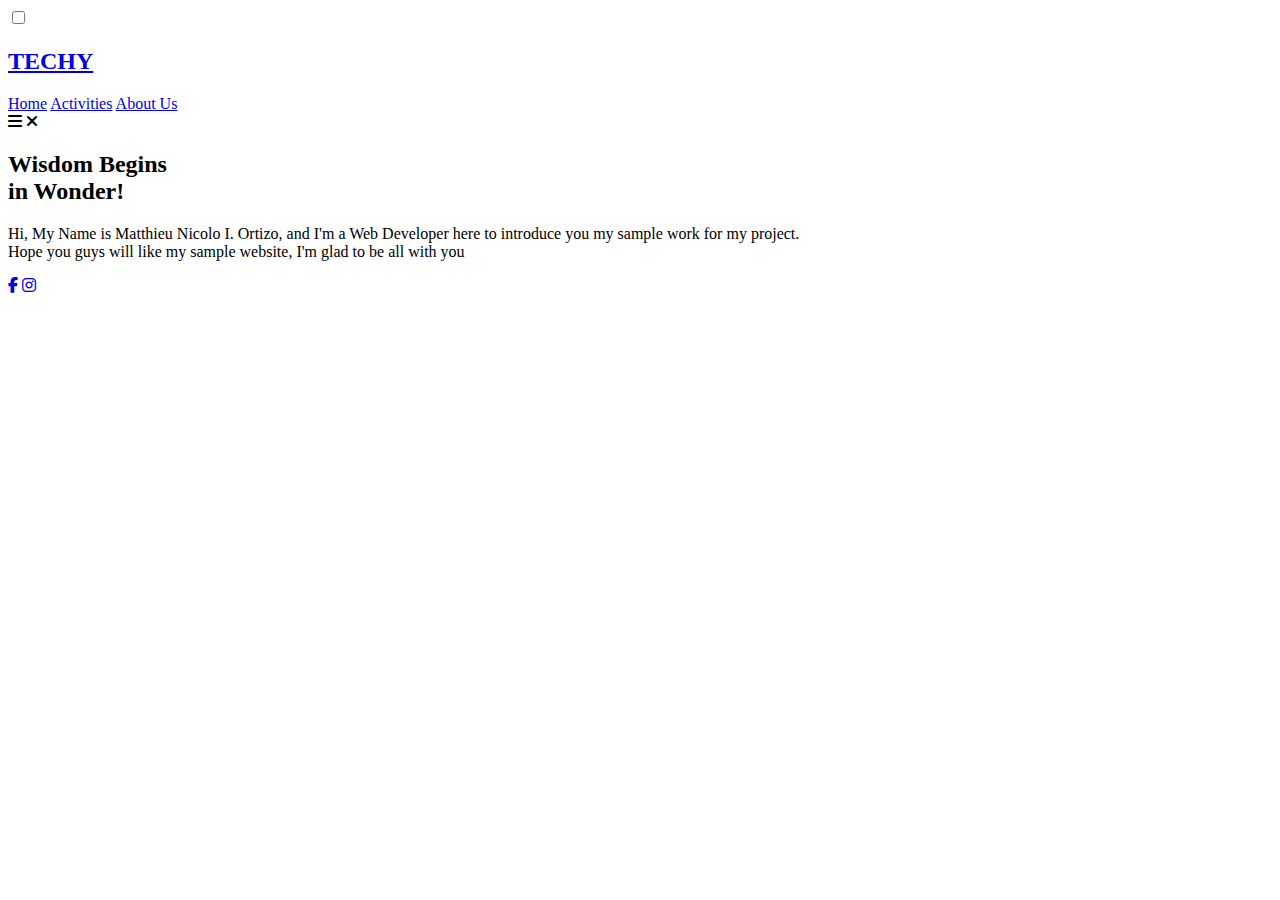
==== index.html @ 60237c9c "Create index.html" ====
<!DOCTYPE html>
<html lang="en">
<head>
    <meta charset="UTF-8">
    <meta http-equiv="X-UA-Compatible" content="IE=edge">
    <meta name="viewport" content="width=device-width, initial-scale=1.0">
    <title>TECHY</title>
    <link rel="stylesheet" href="CSS/portfolio.css">
    <link rel="stylesheet" href="https://cdnjs.cloudflare.com/ajax/libs/font-awesome/6.3.0/css/all.min.css">
    <link rel="shortcut icon" type="x-icon" href="../Portfolio/IMAGES/techy123.png"/>
</head>
<body>
    
    <section>
        <input type="checkbox" id="check">
        <header>
            <h2><a href="#" class="logo">TECHY</a></h2>
            <div class="navigation">
                <a href="index.html">Home</a>
                <a href="../TRIBUTE/tribute.html">Activities</a>
                <a href="../RESUME/resume.html">About Us</a>
            </div>
            <label for="check">
                <i class="fas fa-bars menu-btn"></i>
                <i class="fas fa-times close-btn"></i>
            </label>
        </header>
        <div class="content">
            <div class="info">
                <h2>Wisdom Begins<br><span>in Wonder!</span></h2>
                <p>Hi, My Name is Matthieu Nicolo I. Ortizo, and I'm a Web Developer here to introduce you my sample work for my project.<br> Hope you guys will like my sample website, I'm glad to be all with you</p>
            </div>
        </div>
        <div class="media-icons">
            <a href="https://www.facebook.com/matthieunicolo.ortizo.5/"><i class="fa-brands fa-facebook-f"></i></a>
            <a href="https://www.instagram.com/lyf.not.daijoubo/"><i class="fa-brands fa-instagram"></i></a>
        </div>
    </section>
    
</body>
</html>
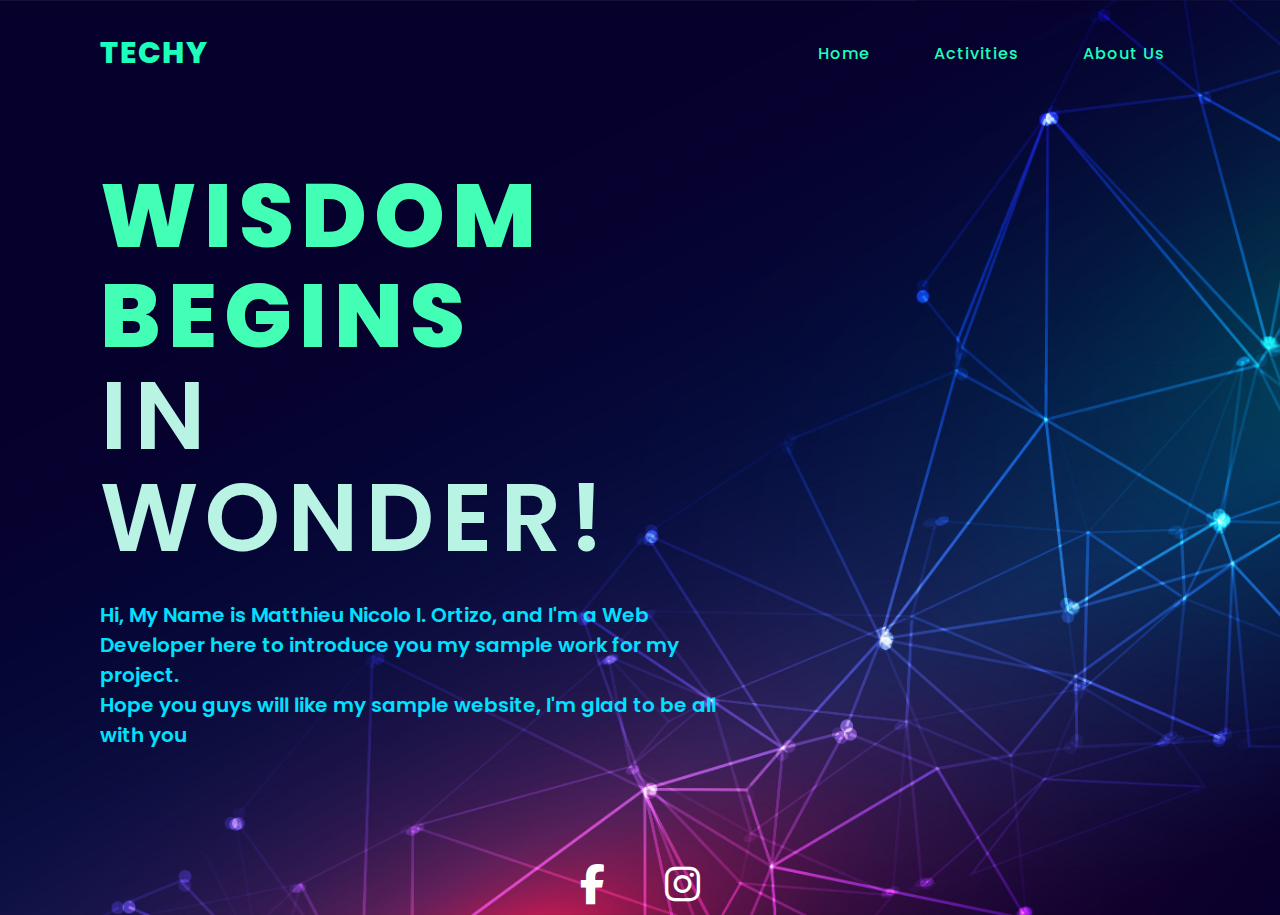
==== commit d575409d: "Update index.html" ====
--- a/index.html
+++ b/index.html
@@ -17,8 +17,8 @@
             <h2><a href="#" class="logo">TECHY</a></h2>
             <div class="navigation">
                 <a href="index.html">Home</a>
-                <a href="../TRIBUTE/tribute.html">Activities</a>
-                <a href="../RESUME/resume.html">About Us</a>
+                <a href="tribute.html">Activities</a>
+                <a href="resume.html">About Us</a>
             </div>
             <label for="check">
                 <i class="fas fa-bars menu-btn"></i>
--- a/CSS/portfolio.css
+++ b/CSS/portfolio.css
@@ -0,0 +1,190 @@
+@import url('https://fonts.googleapis.com/css2?family=Poppins:ital,wght@0,100;0,200;0,300;0,400;0,500;0,600;0,700;0,800;0,900;1,100;1,200;1,300;1,400;1,500;1,600;1,700;1,800;1,900&display=swap');
+*{
+    margin: 0;
+    padding: 0%;
+    box-sizing: border-box;
+    font-family: "Poppins", sans-serif;
+}
+
+section{
+    position: relative;
+    width: 100%;
+    min-height: 100vh;
+    display: flex;
+    flex-direction: column;
+    justify-content: flex-start;
+    background: url("../IMAGES/techy.jpg")no-repeat;
+    background-size: cover;
+    background-position: center;
+}
+
+header{
+    position: relative;
+    top: 0%;
+    width: 100%;
+    padding: 30px 100px;
+    display: flex;
+    justify-content: space-between;
+    align-items: center;
+}
+header .logo{
+    position: relative;
+    color: #1cffbb;
+    font-size: 30px;
+    text-decoration: none;
+    text-transform: uppercase;
+    font-weight: 800;
+    letter-spacing: 1px;
+}
+header .navigation a{
+    color: #1cffbb;
+    background: #ffffff00;
+    text-decoration: none;
+    font-weight: 500;
+    letter-spacing: 1px;
+    padding: 2px 15px;
+    border-radius: 20px;
+    transition: 0.3;
+    transition-property: background;
+}
+header .navigation a:not(:last-child){
+    margin-right: 30px;
+}
+header .navigation a:hover{
+    background: #ffffff
+}
+.content{
+    max-width: 650px;
+    margin: 60px 100px;
+}
+.content .info h2{
+    color: #43FFB5;
+    font-size: 90px;
+    text-transform: uppercase;
+    font-weight: 800;
+    letter-spacing: 7px;
+    line-height: 100px;
+    margin-bottom: 30px;
+}
+.content .info h2 span{
+    color: #B9F3E4;
+    font-size: 96px;
+    font-weight: 600;
+}
+.content .info p{
+    font-size: 20px;
+    font-weight: 600;
+    margin-bottom: 45px;
+    color: #00e1ff;
+}
+.media-icons{
+    display: flex;
+    justify-content: center;
+    align-items: center;
+    margin: auto;
+}
+.media-icons a{
+    position: relative;
+    color: #ffffff;
+    font-size: 40px;
+    transition: 0.3s;
+    transition-property: transform;
+}
+.media-icons a:not(:last-child){
+    margin-right: 60px;
+}
+.media-icons a:hover{
+    transform:  scale(1.5);
+}
+label{
+    display: none;
+}
+#check{
+    z-index: 3;
+    display: none;
+}
+@media (mas-width: 960px){
+    header .navigation{
+        display: none;
+    }
+
+    label{
+        display: block;
+        font-size: 25px;
+        cursor: pointer;
+        transition: 0.3s;
+        transition-property: color;
+    }
+
+    label:hover{
+        color: #00e1ff;
+    }
+
+    label .close-btn{
+        display: none;
+    }
+
+    #check:checked ~ header .navigation{
+        z-index: 2;
+        position: fixed;
+        background: #6f00ff;
+        top: 0;
+        bottom: 0;
+        left: 0;
+        right: 0;
+        display: flex;
+        flex-direction: column;
+        justify-content: center;
+        align-items: center;
+    }
+
+    #check:checked ~ header .navigation a{
+        font-weight: 700;
+        margin-right: 0;
+        margin-bottom: 50;
+        letter-spacing: 2px;
+    }
+
+    #check:checked ~ header label .menu-btn{
+        display: none;
+    }
+
+    #check:checked ~ header label .close-btn{
+        z-index: 2;
+        display: block;
+        position: fixed;
+    }
+
+    label .menu-btn{
+        position: absolute;
+    }
+
+    header .logo{
+        position: absolute;
+        bottom: -6px;
+    }
+
+    .content .info h2{
+        font-size: 45px;
+        line-height: 50px;
+    }
+    .content .info p{
+        font-size: 14px;
+    }
+}
+
+@media (max-width: 560px){
+    .content .info h2{
+        font-size: 35px;
+        line-height: 40px;
+    }
+
+    .content .info h2 span{
+        font-size: 30px;
+        font-weight: 600;
+    }
+
+    .content .info p{
+        font-size: 14px;
+    }
+}
